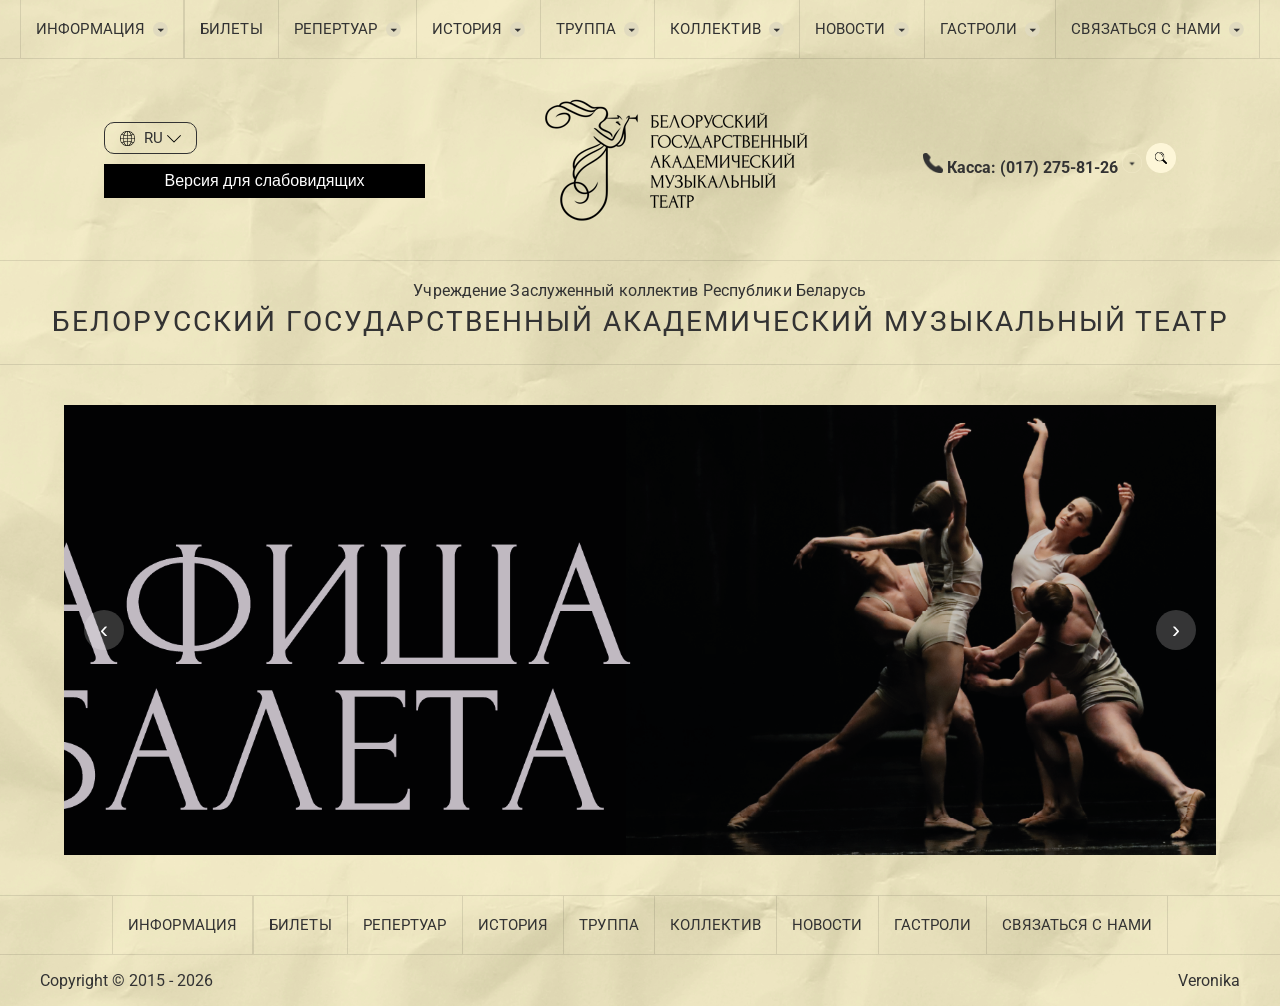
==== index.html @ f8fd2db9 "Initial commit" ====
<!DOCTYPE html>
<html lang="ru">
<head>
    <meta charset="UTF-8">
    <meta name="viewport" content="width=device-width, initial-scale=1.0">
    <title>Белорусский Государственный Академический Музыкальный Театр</title>
    <link rel="stylesheet" href="style.css">
    <link rel="preconnect" href="https://fonts.googleapis.com">
    <link rel="preconnect" href="https://fonts.gstatic.com" crossorigin>
    <link href="https://fonts.googleapis.com/css2?family=Roboto:wght@300;400;700&display=swap" rel="stylesheet">
    <link rel="icon" href="resurse/logo_teatra_s_nazvaniem 1.png" type="image/png">
</head>
<body>

    <nav class="top-nav">
        <ul>
            <li>ИНФОРМАЦИЯ <img src="resurse/arrow2.png"></li>
            <a href="ticket.html"><li>БИЛЕТЫ</li></a>
            <li>РЕПЕРТУАР <img src="resurse/arrow2.png"></li>
            <li>ИСТОРИЯ <img src="resurse/arrow2.png"></li>
            <li>ТРУППА <img src="resurse/arrow2.png"></li>
            <li>КОЛЛЕКТИВ <img src="resurse/arrow2.png"></li>
            <li>НОВОСТИ <img src="resurse/arrow2.png"></li>
            <li>ГАСТРОЛИ <img src="resurse/arrow2.png"></li>
            <li>СВЯЗАТЬСЯ С НАМИ <img src="resurse/arrow2.png"></li>
        </ul>
    </nav>

    <header class="main-header">
        <div class="header-top-row">
            <div class="left-controls">
                <div class="lang-selector"><img id="glob" src="resurse/globus.png"> RU <img src="resurse/arrow.png"></div>
                <button class="vision-btn">Версия для слабовидящих</button>
            </div>

            <div class="logo-container">
                <a href="index.html"><img src="resurse/logo_teatra_s_nazvaniem.webp" alt="Logo" class="logo-img"></a>
            </div>

            <div class="right-controls">
                    <div class="phone-container"> <span class="phone">
                            <img src="resurse/phone.png"> 
                            Касса: (017) 275-81-26 
                            <img src="resurse/arrow3.png" class="arrow-icon">
                        </span>
                        
                        <div class="phone-tooltip">
                            <p class="tooltip-phone">Касса: (017) 275-81-26</p>
                            <p class="tooltip-address">220030, г. Минск, ул. Мясникова, 44</p>
                        </div>
                    </div>
                    <span class="search-icon"><img src="resurse/lupa.png"></span>
                </div>
        </div>

        <div class="header-title">
            <p class="subtitle">Учреждение Заслуженный коллектив Республики Беларусь</p>
            <h1>БЕЛОРУССКИЙ ГОСУДАРСТВЕННЫЙ АКАДЕМИЧЕСКИЙ МУЗЫКАЛЬНЫЙ ТЕАТР</h1>
        </div>
    </header>

    <main class="hero-slider">
        <div class="slider-content">
            <div class="slider-image-placeholder">
                <img src="resurse/afisha_baleta_slajder.webp" alt="Ballet">
            </div>
            <button class="prev-btn">‹</button>
            <button class="next-btn">›</button>
        </div>
    </main>

    <footer>
        <nav class="top-nav">
            <ul>
                <li>ИНФОРМАЦИЯ</li>
                <a href="ticket.html"><li>БИЛЕТЫ</li></a>
                <li>РЕПЕРТУАР </li>
                <li>ИСТОРИЯ </li>
                <li>ТРУППА </li>
                <li>КОЛЛЕКТИВ </li>
                <li>НОВОСТИ </li>
                <li>ГАСТРОЛИ </li>
                <li>СВЯЗАТЬСЯ С НАМИ</li>
            </ul>
         </nav>

        <div class="info_footer">
            <div class="footer">
                <div><p>Copyright © 2015 - 2026</p></div>
                <div><p>Veronika</p></div>
            </div>
        </div>
        
    </footer>
</body>
</html>
---- style.css ----
/* Общие стили и фон под "старую бумагу" */
body {
    margin: 0;
    padding: 0;
    font-family: 'Roboto';
	src: url(http://fonts.gstatic.com/s/roboto/v15/mErvLBYg_cXG3rLvUsKT_fesZW2xOQ-xsNqO47m55DA.woff2);
    background-color: #e8e2c8; /* Бежевый оттенок */
    background-image: url(resurse/backgroung.png); /* Текстура бумаги */
    color: #333;
}

/* Верхнее меню */
.top-nav {
    border-bottom: 1px solid rgba(0,0,0,0.1);
    padding: 0;
}

.top-nav ul {
    display: flex;
    justify-content: center;
    list-style: none;
    padding: 0 0;
    margin: 0;
    font-size: 15px;
    letter-spacing: 0.1px;
}

.top-nav li {
    padding: 20px 15px;
    cursor: pointer;
    border-right: 1px solid rgba(0,0,0,0.1);
    display: flex;
    align-items: center;
    gap: 8px;
}

.top-nav li:first-child {
    border-left: 1px solid rgba(0,0,0,0.1);
}

.top-nav li:hover {
    background-color: #C6BE95; 
    color: #FDF6D8;    
    transition: 0.3s ease;       
}

.top-nav img{
    width: 15px;
    vertical-align: middle; 
}

/* Шапка */
.main-header{
    padding-bottom: 26px;
    border-bottom: 1px solid rgba(0,0,0,0.1);
}

.header-top-row {
    display: flex;
    justify-content: space-around;
    align-items: center;
    padding: 20px 50px;
    border-bottom: 1px solid rgba(0,0,0,0.1);
}

.lang-selector {
    border: 1px solid #333;
    padding: 6px 15px;
    display: inline-block;
    font-size: 15px;
    margin-bottom: 10px;
    border-radius: 10px;
    vertical-align: middle; 
}

#glob {
    width: 15px;
    object-fit: contain; 
    vertical-align: middle; 
    margin-right: 5px; 
}

.vision-btn {
    display: block;
    background: #000;
    color: #fff;
    border: none;
    padding: 8px 60px;
    font-size: 16px;
    cursor: pointer;
}

.vision-btn:hover {
    background-color: #C6BE95; 
    color: #FDF6D8;    
    transition: 0.3s ease;       
}

.logo-container {
    display: flex;
    align-items: center;
    text-align: left;
}

.logo-text {
    font-size: 14px;
    font-weight: bold;
    margin-left: 15px;
    line-height: 1.1;
}

.header-title {
    text-align: center;
    margin-top: 20px;
}

.subtitle {
    font-size: 16px;
    margin-bottom: 5px;
    letter-spacing: 0.1px;
}

.header-title h1 {
    font-size: 28px;
    font-weight: normal;
    letter-spacing: 2px;
    margin: 0;
}

.right-controls{
    font-weight: bold;
}
.right-controls img{
    width: 20px;
}

.search-icon img{
    width: 30px;
}

a {
    text-decoration: none;
    color: inherit;        
}
/* Слайдер */
.hero-slider {
    width: 90%;
    max-width: 1692px;
    margin: 40px auto;
    position: relative;
    background: #000; /* Фон для области контента */
    height: 450px;
    overflow: hidden;
}

.slider-content {
    display: flex;
    height: 100%;
}

.slider-text {
    width: 50%;
    color: #fff;
    display: flex;
    align-items: center;
    padding-left: 40px;
    z-index: 2;
}

.afisha-title {
    font-size: 90px;
    line-height: 0.9;
    font-family: serif;
    text-transform: uppercase;
}

.slider-image-placeholder {
    width: 100%;
    position: absolute;
    right: 0;
}

.slider-image-placeholder img {
    width: 100%;
    height: 450px;
    object-fit: cover;
    opacity: 0.8;
}

/* Кнопки навигации слайдера */
.prev-btn, .next-btn {
    position: absolute;
    top: 50%;
    transform: translateY(-50%);
    background: rgba(255,255,255,0.2);
    color: white;
    border: none;
    width: 40px;
    height: 40px;
    border-radius: 50%;
    cursor: pointer;
    font-size: 24px;
}

.prev-btn { left: 20px; }
.next-btn { right: 20px; }


/* Контейнер для позиционирования */
.phone-container {
    position: relative;
    display: inline-block;
    cursor: pointer;
}

/* Стили самого всплывающего окна */
.phone-tooltip {
    display: none; /* Скрыто по умолчанию */
    position: absolute;
    top: 100%; /* Появляется под текстом */
    right: 0;
    background-color: #c2c09c; /* Цвет как на скрине */
    padding: 20px;
    border-radius: 8px;
    box-shadow: 0 4px 15px rgba(0,0,0,0.2);
    width: 280px;
    z-index: 100;
    margin-top: 10px;
}

/* Показываем при наведении */
.phone-container:hover .phone-tooltip {
    display: block;
}

/* Стили текста внутри подсказки */
.tooltip-phone {
    font-weight: 900;
    font-size: 18px;
    color: #333;
    margin: 0 0 10px 0;
}

.tooltip-address {
    font-size: 16px;
    line-height: 1.4;
    color: #444;
    margin: 0;
}

/* Небольшой "треугольник" сверху окна (по желанию) */
.phone-tooltip::before {
    content: '';
    position: absolute;
    top: -8px;
    right: 25px;
    border-left: 8px solid transparent;
    border-right: 8px solid transparent;
    border-bottom: 8px solid #c2c09c;
}


footer nav{
    border-top: 1px solid rgba(0,0,0,0.1);
    border-bottom: 1px solid rgba(0,0,0,0.1);
}
 
.info_footer {
    display: flex;
    justify-content: center; 
    width: 100%;
}

.footer {
    display: flex;
    justify-content: space-between; 
    align-items: center;
    width: 100%;
    max-width: 1200px; 
    box-sizing: border-box;
}
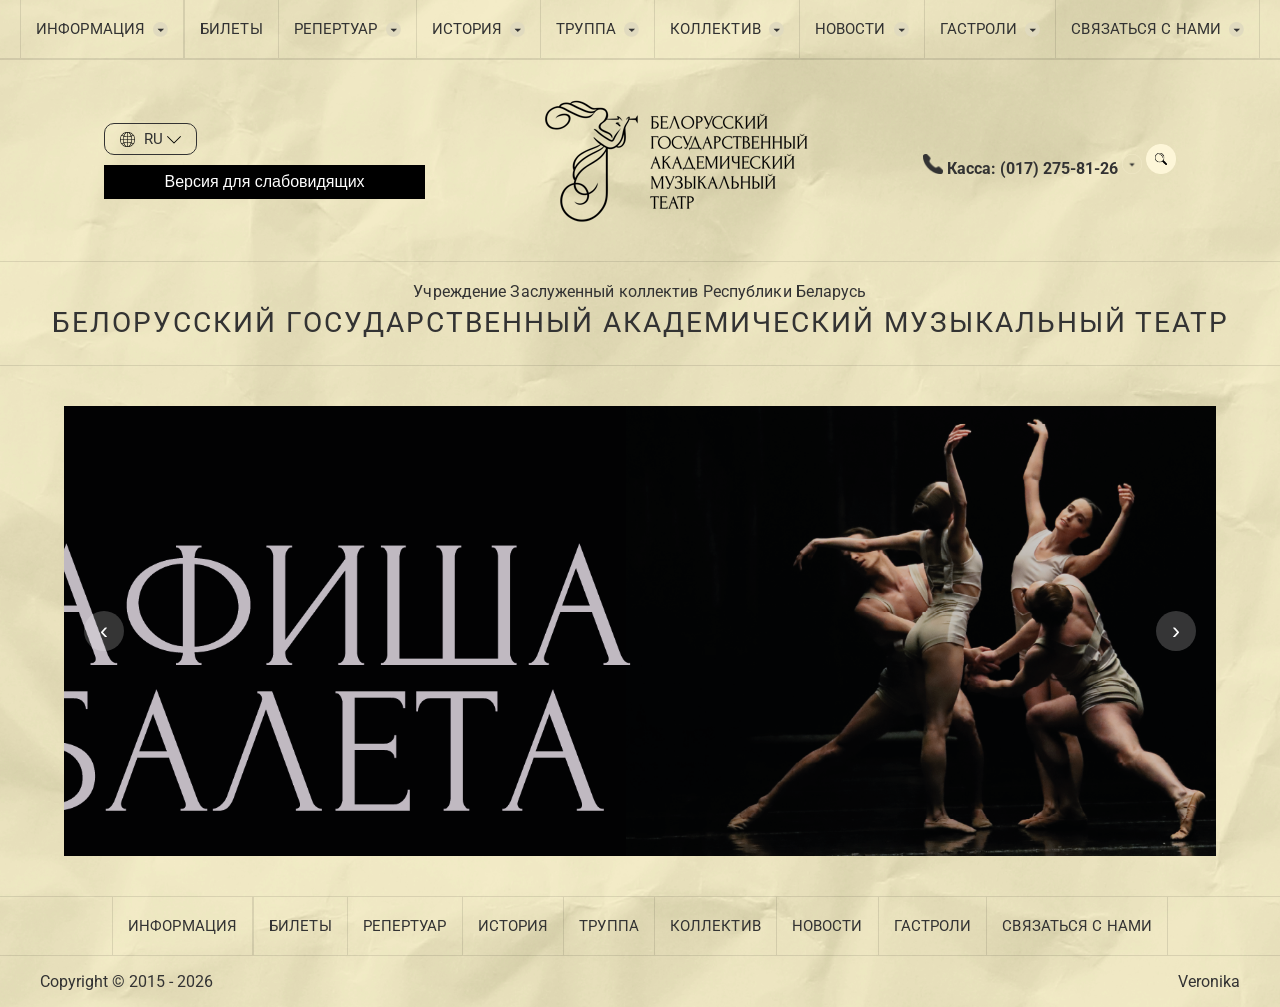
==== commit 5113aa20: "Add files via upload" ====
--- a/index.html
+++ b/index.html
@@ -1,96 +1,107 @@
-<!DOCTYPE html>
-<html lang="ru">
-<head>
-    <meta charset="UTF-8">
-    <meta name="viewport" content="width=device-width, initial-scale=1.0">
-    <title>Белорусский Государственный Академический Музыкальный Театр</title>
-    <link rel="stylesheet" href="style.css">
-    <link rel="preconnect" href="https://fonts.googleapis.com">
-    <link rel="preconnect" href="https://fonts.gstatic.com" crossorigin>
-    <link href="https://fonts.googleapis.com/css2?family=Roboto:wght@300;400;700&display=swap" rel="stylesheet">
-    <link rel="icon" href="resurse/logo_teatra_s_nazvaniem 1.png" type="image/png">
-</head>
-<body>
-
-    <nav class="top-nav">
-        <ul>
-            <li>ИНФОРМАЦИЯ <img src="resurse/arrow2.png"></li>
-            <a href="ticket.html"><li>БИЛЕТЫ</li></a>
-            <li>РЕПЕРТУАР <img src="resurse/arrow2.png"></li>
-            <li>ИСТОРИЯ <img src="resurse/arrow2.png"></li>
-            <li>ТРУППА <img src="resurse/arrow2.png"></li>
-            <li>КОЛЛЕКТИВ <img src="resurse/arrow2.png"></li>
-            <li>НОВОСТИ <img src="resurse/arrow2.png"></li>
-            <li>ГАСТРОЛИ <img src="resurse/arrow2.png"></li>
-            <li>СВЯЗАТЬСЯ С НАМИ <img src="resurse/arrow2.png"></li>
-        </ul>
-    </nav>
-
-    <header class="main-header">
-        <div class="header-top-row">
-            <div class="left-controls">
-                <div class="lang-selector"><img id="glob" src="resurse/globus.png"> RU <img src="resurse/arrow.png"></div>
-                <button class="vision-btn">Версия для слабовидящих</button>
-            </div>
-
-            <div class="logo-container">
-                <a href="index.html"><img src="resurse/logo_teatra_s_nazvaniem.webp" alt="Logo" class="logo-img"></a>
-            </div>
-
-            <div class="right-controls">
-                    <div class="phone-container"> <span class="phone">
-                            <img src="resurse/phone.png"> 
-                            Касса: (017) 275-81-26 
-                            <img src="resurse/arrow3.png" class="arrow-icon">
-                        </span>
-                        
-                        <div class="phone-tooltip">
-                            <p class="tooltip-phone">Касса: (017) 275-81-26</p>
-                            <p class="tooltip-address">220030, г. Минск, ул. Мясникова, 44</p>
-                        </div>
-                    </div>
-                    <span class="search-icon"><img src="resurse/lupa.png"></span>
-                </div>
-        </div>
-
-        <div class="header-title">
-            <p class="subtitle">Учреждение Заслуженный коллектив Республики Беларусь</p>
-            <h1>БЕЛОРУССКИЙ ГОСУДАРСТВЕННЫЙ АКАДЕМИЧЕСКИЙ МУЗЫКАЛЬНЫЙ ТЕАТР</h1>
-        </div>
-    </header>
-
-    <main class="hero-slider">
-        <div class="slider-content">
-            <div class="slider-image-placeholder">
-                <img src="resurse/afisha_baleta_slajder.webp" alt="Ballet">
-            </div>
-            <button class="prev-btn">‹</button>
-            <button class="next-btn">›</button>
-        </div>
-    </main>
-
-    <footer>
-        <nav class="top-nav">
-            <ul>
-                <li>ИНФОРМАЦИЯ</li>
-                <a href="ticket.html"><li>БИЛЕТЫ</li></a>
-                <li>РЕПЕРТУАР </li>
-                <li>ИСТОРИЯ </li>
-                <li>ТРУППА </li>
-                <li>КОЛЛЕКТИВ </li>
-                <li>НОВОСТИ </li>
-                <li>ГАСТРОЛИ </li>
-                <li>СВЯЗАТЬСЯ С НАМИ</li>
-            </ul>
-         </nav>
-
-        <div class="info_footer">
-            <div class="footer">
-                <div><p>Copyright © 2015 - 2026</p></div>
-                <div><p>Veronika</p></div>
-            </div>
-        </div>
-        
-    </footer>
-</body>
+<!DOCTYPE html>
+<html lang="ru">
+<head>
+    <meta charset="UTF-8">
+    <meta name="viewport" content="width=device-width, initial-scale=1.0">
+    <title>Белорусский Государственный Академический Музыкальный Театр</title>
+    <link rel="stylesheet" href="style.css">
+    <link rel="stylesheet" href="mobile.css">
+    <link rel="preconnect" href="https://fonts.googleapis.com">
+    <link rel="preconnect" href="https://fonts.gstatic.com" crossorigin>
+    <link href="https://fonts.googleapis.com/css2?family=Roboto:wght@300;400;700&display=swap" rel="stylesheet">
+    <link rel="icon" href="resurse/logo_teatra_s_nazvaniem 1.png" type="image/png">
+</head>
+<body>
+
+    <nav class="top-nav">
+        <nav class="top-nav">
+            <div class="burger-menu" id="burger-toggle">
+                <span></span>
+                <span></span>
+                <span></span>
+            </div>
+            
+            <ul id="nav-list">
+                <li>ИНФОРМАЦИЯ <img src="resurse/arrow2.png"></li>
+                <a href="ticket.html"><li>БИЛЕТЫ</li></a>
+                <li>РЕПЕРТУАР <img src="resurse/arrow2.png"></li>
+                <li>ИСТОРИЯ <img src="resurse/arrow2.png"></li>
+                <li>ТРУППА <img src="resurse/arrow2.png"></li>
+                <li>КОЛЛЕКТИВ <img src="resurse/arrow2.png"></li>
+                <li>НОВОСТИ <img src="resurse/arrow2.png"></li>
+                <li>ГАСТРОЛИ <img src="resurse/arrow2.png"></li>
+                <li>СВЯЗАТЬСЯ С НАМИ <img src="resurse/arrow2.png"></li>
+            </ul>
+        </nav>
+        
+    </nav>
+
+    <header class="main-header">
+        <div class="header-top-row">
+            <div class="left-controls">
+                <div class="lang-selector"><img id="glob" src="resurse/globus.png"> RU <img src="resurse/arrow.png"></div>
+                <button class="vision-btn">Версия для слабовидящих</button>
+            </div>
+
+            <div class="logo-container">
+                <a href="index.html"><img src="resurse/logo_teatra_s_nazvaniem.webp" alt="Logo" class="logo-img"></a>
+            </div>
+
+            <div class="right-controls">
+                    <div class="phone-container"> <span class="phone">
+                            <img src="resurse/phone.png"> 
+                            Касса: (017) 275-81-26 
+                            <img src="resurse/arrow3.png" class="arrow-icon">
+                        </span>
+                        
+                        <div class="phone-tooltip">
+                            <p class="tooltip-phone">Касса: (017) 275-81-26</p>
+                            <p class="tooltip-address">220030, г. Минск, ул. Мясникова, 44</p>
+                        </div>
+                    </div>
+                    <span class="search-icon"><img src="resurse/lupa.png"></span>
+                </div>
+        </div>
+
+        <div class="header-title">
+            <p class="subtitle">Учреждение Заслуженный коллектив Республики Беларусь</p>
+            <h1>БЕЛОРУССКИЙ ГОСУДАРСТВЕННЫЙ АКАДЕМИЧЕСКИЙ МУЗЫКАЛЬНЫЙ ТЕАТР</h1>
+        </div>
+    </header>
+
+    <main class="hero-slider">
+        <div class="slider-content">
+            <div class="slider-image-placeholder">
+                <img src="resurse/afisha_baleta_slajder.webp" alt="Ballet">
+            </div>
+            <button class="prev-btn">‹</button>
+            <button class="next-btn">›</button>
+        </div>
+    </main>
+
+    <footer>
+        <nav class="top-nav">
+            <ul>
+                <li>ИНФОРМАЦИЯ</li>
+                <a href="ticket.html"><li>БИЛЕТЫ</li></a>
+                <li>РЕПЕРТУАР </li>
+                <li>ИСТОРИЯ </li>
+                <li>ТРУППА </li>
+                <li>КОЛЛЕКТИВ </li>
+                <li>НОВОСТИ </li>
+                <li>ГАСТРОЛИ </li>
+                <li>СВЯЗАТЬСЯ С НАМИ</li>
+            </ul>
+         </nav>
+
+        <div class="info_footer">
+            <div class="footer">
+                <div><p>Copyright © 2015 - 2026</p></div>
+                <div><p>Veronika</p></div>
+            </div>
+        </div>
+        
+    </footer>
+    <script src="main.js"></script>
+</body>
 </html>
--- a/style.css
+++ b/style.css
@@ -1,281 +1,281 @@
-/* Общие стили и фон под "старую бумагу" */
-body {
-    margin: 0;
-    padding: 0;
-    font-family: 'Roboto';
-	src: url(http://fonts.gstatic.com/s/roboto/v15/mErvLBYg_cXG3rLvUsKT_fesZW2xOQ-xsNqO47m55DA.woff2);
-    background-color: #e8e2c8; /* Бежевый оттенок */
-    background-image: url(resurse/backgroung.png); /* Текстура бумаги */
-    color: #333;
-}
-
-/* Верхнее меню */
-.top-nav {
-    border-bottom: 1px solid rgba(0,0,0,0.1);
-    padding: 0;
-}
-
-.top-nav ul {
-    display: flex;
-    justify-content: center;
-    list-style: none;
-    padding: 0 0;
-    margin: 0;
-    font-size: 15px;
-    letter-spacing: 0.1px;
-}
-
-.top-nav li {
-    padding: 20px 15px;
-    cursor: pointer;
-    border-right: 1px solid rgba(0,0,0,0.1);
-    display: flex;
-    align-items: center;
-    gap: 8px;
-}
-
-.top-nav li:first-child {
-    border-left: 1px solid rgba(0,0,0,0.1);
-}
-
-.top-nav li:hover {
-    background-color: #C6BE95; 
-    color: #FDF6D8;    
-    transition: 0.3s ease;       
-}
-
-.top-nav img{
-    width: 15px;
-    vertical-align: middle; 
-}
-
-/* Шапка */
-.main-header{
-    padding-bottom: 26px;
-    border-bottom: 1px solid rgba(0,0,0,0.1);
-}
-
-.header-top-row {
-    display: flex;
-    justify-content: space-around;
-    align-items: center;
-    padding: 20px 50px;
-    border-bottom: 1px solid rgba(0,0,0,0.1);
-}
-
-.lang-selector {
-    border: 1px solid #333;
-    padding: 6px 15px;
-    display: inline-block;
-    font-size: 15px;
-    margin-bottom: 10px;
-    border-radius: 10px;
-    vertical-align: middle; 
-}
-
-#glob {
-    width: 15px;
-    object-fit: contain; 
-    vertical-align: middle; 
-    margin-right: 5px; 
-}
-
-.vision-btn {
-    display: block;
-    background: #000;
-    color: #fff;
-    border: none;
-    padding: 8px 60px;
-    font-size: 16px;
-    cursor: pointer;
-}
-
-.vision-btn:hover {
-    background-color: #C6BE95; 
-    color: #FDF6D8;    
-    transition: 0.3s ease;       
-}
-
-.logo-container {
-    display: flex;
-    align-items: center;
-    text-align: left;
-}
-
-.logo-text {
-    font-size: 14px;
-    font-weight: bold;
-    margin-left: 15px;
-    line-height: 1.1;
-}
-
-.header-title {
-    text-align: center;
-    margin-top: 20px;
-}
-
-.subtitle {
-    font-size: 16px;
-    margin-bottom: 5px;
-    letter-spacing: 0.1px;
-}
-
-.header-title h1 {
-    font-size: 28px;
-    font-weight: normal;
-    letter-spacing: 2px;
-    margin: 0;
-}
-
-.right-controls{
-    font-weight: bold;
-}
-.right-controls img{
-    width: 20px;
-}
-
-.search-icon img{
-    width: 30px;
-}
-
-a {
-    text-decoration: none;
-    color: inherit;        
-}
-/* Слайдер */
-.hero-slider {
-    width: 90%;
-    max-width: 1692px;
-    margin: 40px auto;
-    position: relative;
-    background: #000; /* Фон для области контента */
-    height: 450px;
-    overflow: hidden;
-}
-
-.slider-content {
-    display: flex;
-    height: 100%;
-}
-
-.slider-text {
-    width: 50%;
-    color: #fff;
-    display: flex;
-    align-items: center;
-    padding-left: 40px;
-    z-index: 2;
-}
-
-.afisha-title {
-    font-size: 90px;
-    line-height: 0.9;
-    font-family: serif;
-    text-transform: uppercase;
-}
-
-.slider-image-placeholder {
-    width: 100%;
-    position: absolute;
-    right: 0;
-}
-
-.slider-image-placeholder img {
-    width: 100%;
-    height: 450px;
-    object-fit: cover;
-    opacity: 0.8;
-}
-
-/* Кнопки навигации слайдера */
-.prev-btn, .next-btn {
-    position: absolute;
-    top: 50%;
-    transform: translateY(-50%);
-    background: rgba(255,255,255,0.2);
-    color: white;
-    border: none;
-    width: 40px;
-    height: 40px;
-    border-radius: 50%;
-    cursor: pointer;
-    font-size: 24px;
-}
-
-.prev-btn { left: 20px; }
-.next-btn { right: 20px; }
-
-
-/* Контейнер для позиционирования */
-.phone-container {
-    position: relative;
-    display: inline-block;
-    cursor: pointer;
-}
-
-/* Стили самого всплывающего окна */
-.phone-tooltip {
-    display: none; /* Скрыто по умолчанию */
-    position: absolute;
-    top: 100%; /* Появляется под текстом */
-    right: 0;
-    background-color: #c2c09c; /* Цвет как на скрине */
-    padding: 20px;
-    border-radius: 8px;
-    box-shadow: 0 4px 15px rgba(0,0,0,0.2);
-    width: 280px;
-    z-index: 100;
-    margin-top: 10px;
-}
-
-/* Показываем при наведении */
-.phone-container:hover .phone-tooltip {
-    display: block;
-}
-
-/* Стили текста внутри подсказки */
-.tooltip-phone {
-    font-weight: 900;
-    font-size: 18px;
-    color: #333;
-    margin: 0 0 10px 0;
-}
-
-.tooltip-address {
-    font-size: 16px;
-    line-height: 1.4;
-    color: #444;
-    margin: 0;
-}
-
-/* Небольшой "треугольник" сверху окна (по желанию) */
-.phone-tooltip::before {
-    content: '';
-    position: absolute;
-    top: -8px;
-    right: 25px;
-    border-left: 8px solid transparent;
-    border-right: 8px solid transparent;
-    border-bottom: 8px solid #c2c09c;
-}
-
-
-footer nav{
-    border-top: 1px solid rgba(0,0,0,0.1);
-    border-bottom: 1px solid rgba(0,0,0,0.1);
-}
- 
-.info_footer {
-    display: flex;
-    justify-content: center; 
-    width: 100%;
-}
-
-.footer {
-    display: flex;
-    justify-content: space-between; 
-    align-items: center;
-    width: 100%;
-    max-width: 1200px; 
-    box-sizing: border-box;
-}
+/* Общие стили и фон под "старую бумагу" */
+body {
+    margin: 0;
+    padding: 0;
+    font-family: 'Roboto';
+	src: url(http://fonts.gstatic.com/s/roboto/v15/mErvLBYg_cXG3rLvUsKT_fesZW2xOQ-xsNqO47m55DA.woff2);
+    background-color: #e8e2c8; /* Бежевый оттенок */
+    background-image: url(resurse/backgroung.png); /* Текстура бумаги */
+    color: #333;
+}
+
+/* Верхнее меню */
+.top-nav {
+    border-bottom: 1px solid rgba(0,0,0,0.1);
+    padding: 0;
+}
+
+.top-nav ul {
+    display: flex;
+    justify-content: center;
+    list-style: none;
+    padding: 0 0;
+    margin: 0;
+    font-size: 15px;
+    letter-spacing: 0.1px;
+}
+
+.top-nav li {
+    padding: 20px 15px;
+    cursor: pointer;
+    border-right: 1px solid rgba(0,0,0,0.1);
+    display: flex;
+    align-items: center;
+    gap: 8px;
+}
+
+.top-nav li:first-child {
+    border-left: 1px solid rgba(0,0,0,0.1);
+}
+
+.top-nav li:hover {
+    background-color: #C6BE95; 
+    color: #FDF6D8;    
+    transition: 0.3s ease;       
+}
+
+.top-nav img{
+    width: 15px;
+    vertical-align: middle; 
+}
+
+/* Шапка */
+.main-header{
+    padding-bottom: 26px;
+    border-bottom: 1px solid rgba(0,0,0,0.1);
+}
+
+.header-top-row {
+    display: flex;
+    justify-content: space-around;
+    align-items: center;
+    padding: 20px 50px;
+    border-bottom: 1px solid rgba(0,0,0,0.1);
+}
+
+.lang-selector {
+    border: 1px solid #333;
+    padding: 6px 15px;
+    display: inline-block;
+    font-size: 15px;
+    margin-bottom: 10px;
+    border-radius: 10px;
+    vertical-align: middle; 
+}
+
+#glob {
+    width: 15px;
+    object-fit: contain; 
+    vertical-align: middle; 
+    margin-right: 5px; 
+}
+
+.vision-btn {
+    display: block;
+    background: #000;
+    color: #fff;
+    border: none;
+    padding: 8px 60px;
+    font-size: 16px;
+    cursor: pointer;
+}
+
+.vision-btn:hover {
+    background-color: #C6BE95; 
+    color: #FDF6D8;    
+    transition: 0.3s ease;       
+}
+
+.logo-container {
+    display: flex;
+    align-items: center;
+    text-align: left;
+}
+
+.logo-text {
+    font-size: 14px;
+    font-weight: bold;
+    margin-left: 15px;
+    line-height: 1.1;
+}
+
+.header-title {
+    text-align: center;
+    margin-top: 20px;
+}
+
+.subtitle {
+    font-size: 16px;
+    margin-bottom: 5px;
+    letter-spacing: 0.1px;
+}
+
+.header-title h1 {
+    font-size: 28px;
+    font-weight: normal;
+    letter-spacing: 2px;
+    margin: 0;
+}
+
+.right-controls{
+    font-weight: bold;
+}
+.right-controls img{
+    width: 20px;
+}
+
+.search-icon img{
+    width: 30px;
+}
+
+a {
+    text-decoration: none;
+    color: inherit;        
+}
+/* Слайдер */
+.hero-slider {
+    width: 90%;
+    max-width: 1692px;
+    margin: 40px auto;
+    position: relative;
+    background: #000; /* Фон для области контента */
+    height: 450px;
+    overflow: hidden;
+}
+
+.slider-content {
+    display: flex;
+    height: 100%;
+}
+
+.slider-text {
+    width: 50%;
+    color: #fff;
+    display: flex;
+    align-items: center;
+    padding-left: 40px;
+    z-index: 2;
+}
+
+.afisha-title {
+    font-size: 90px;
+    line-height: 0.9;
+    font-family: serif;
+    text-transform: uppercase;
+}
+
+.slider-image-placeholder {
+    width: 100%;
+    position: absolute;
+    right: 0;
+}
+
+.slider-image-placeholder img {
+    width: 100%;
+    height: 450px;
+    object-fit: cover;
+    opacity: 0.8;
+}
+
+/* Кнопки навигации слайдера */
+.prev-btn, .next-btn {
+    position: absolute;
+    top: 50%;
+    transform: translateY(-50%);
+    background: rgba(255,255,255,0.2);
+    color: white;
+    border: none;
+    width: 40px;
+    height: 40px;
+    border-radius: 50%;
+    cursor: pointer;
+    font-size: 24px;
+}
+
+.prev-btn { left: 20px; }
+.next-btn { right: 20px; }
+
+
+/* Контейнер для позиционирования */
+.phone-container {
+    position: relative;
+    display: inline-block;
+    cursor: pointer;
+}
+
+/* Стили самого всплывающего окна */
+.phone-tooltip {
+    display: none; /* Скрыто по умолчанию */
+    position: absolute;
+    top: 100%; /* Появляется под текстом */
+    right: 0;
+    background-color: #c2c09c; /* Цвет как на скрине */
+    padding: 20px;
+    border-radius: 8px;
+    box-shadow: 0 4px 15px rgba(0,0,0,0.2);
+    width: 280px;
+    z-index: 100;
+    margin-top: 10px;
+}
+
+/* Показываем при наведении */
+.phone-container:hover .phone-tooltip {
+    display: block;
+}
+
+/* Стили текста внутри подсказки */
+.tooltip-phone {
+    font-weight: 900;
+    font-size: 18px;
+    color: #333;
+    margin: 0 0 10px 0;
+}
+
+.tooltip-address {
+    font-size: 16px;
+    line-height: 1.4;
+    color: #444;
+    margin: 0;
+}
+
+/* Небольшой "треугольник" сверху окна (по желанию) */
+.phone-tooltip::before {
+    content: '';
+    position: absolute;
+    top: -8px;
+    right: 25px;
+    border-left: 8px solid transparent;
+    border-right: 8px solid transparent;
+    border-bottom: 8px solid #c2c09c;
+}
+
+
+footer nav{
+    border-top: 1px solid rgba(0,0,0,0.1);
+    border-bottom: 1px solid rgba(0,0,0,0.1);
+}
+ 
+.info_footer {
+    display: flex;
+    justify-content: center; 
+    width: 100%;
+}
+
+.footer {
+    display: flex;
+    justify-content: space-between; 
+    align-items: center;
+    width: 100%;
+    max-width: 1200px; 
+    box-sizing: border-box;
+}
--- a/mobile.css
+++ b/mobile.css
@@ -0,0 +1,362 @@
+/* mobile.css */
+
+@media (max-width: 768px) {
+    /* Скрываем обычное меню */
+    .top-nav ul {
+        display: none; 
+        flex-direction: column;
+        position: absolute;
+        top: 60px; /* Высота вашей навигации */
+        left: 0;
+        width: 100%;
+        background-color: #e8e2c8; /* Цвет бумаги из style.css */
+        background-image: url(resurse/backgroung.png);
+        z-index: 1000;
+        border-bottom: 2px solid rgba(0,0,0,0.1);
+        padding: 20px 0;
+    }
+
+    /* Показываем меню, когда добавлен класс 'active' */
+    .top-nav ul.active {
+        display: flex;
+    }
+
+    .top-nav li {
+        border-right: none;
+        border-bottom: 1px solid rgba(0,0,0,0.05);
+        justify-content: center;
+        width: 100%;
+        padding: 15px 0;
+    }
+
+    /* Стили кнопки бургера */
+    .burger-menu {
+        display: flex;
+        flex-direction: column;
+        justify-content: space-between;
+        width: 30px;
+        height: 21px;
+        cursor: pointer;
+        padding: 15px;
+        z-index: 1001;
+    }
+
+    .burger-menu span {
+        display: block;
+        width: 100%;
+        height: 3px;
+        background-color: #333;
+        transition: 0.3s;
+        border-radius: 2px;
+    }
+
+    /* Анимация бургера в крестик */
+    .burger-menu.open span:nth-child(1) {
+        transform: translateY(9px) rotate(45deg);
+    }
+    .burger-menu.open span:nth-child(2) {
+        opacity: 0;
+    }
+    .burger-menu.open span:nth-child(3) {
+        transform: translateY(-9px) rotate(-45deg);
+    }
+
+    /* Адаптация шапки под мобильные */
+    .header-title h1 {
+        font-size: 24px !important;
+        padding: 0 10px;
+    }
+
+    .header-top-row {
+        flex-direction: column;
+        padding: 10px !important;
+        gap: 20px !important;
+    }
+
+    /* Адаптация карточек билетов */
+    .ticket-card {
+        flex-direction: column;
+        text-align: center;
+        padding: 20px;
+    }
+
+    .event-meta {
+        align-items: center !important;
+        margin-top: 15px;
+    }
+
+    /* Схема мест (делаем скролл, так как зал широкий) */
+    .seating-section {
+        overflow-x: auto;
+        padding-bottom: 20px;
+    }
+    
+    .row {
+        min-width: 600px; /* Чтобы ряды не слипались */
+    }
+}
+
+/* ====================== ОБЩИЕ МОБИЛЬНЫЕ ПРАВИЛА ====================== */
+@media (max-width: 768px) {
+    body {
+        font-size: 14px;
+        line-height: 1.5;
+    }
+
+    .content-wrapper {
+        width: 95% !important;
+        max-width: 95% !important;
+        padding-left: 0px !important;
+    }
+
+    /* Шапка */
+    .header-top-row {
+        flex-direction: row !important;
+        justify-content: space-between !important;
+        padding: 12px 15px !important;
+        gap: 10px;
+    }
+
+    .left-controls { display: none; }
+
+    .logo-container img {
+        max-width: 175px;
+        height: auto;
+    }
+
+    .header-title h1 {
+        font-size: 14px !important;
+        padding: 0 10px;
+    }
+
+    .phone-container{
+        font-size: 10px;
+    }
+
+    .phone-container img{
+        width: 10px;
+    }
+
+    .search-icon img{
+        width: 10px;
+    }
+    /* Страница билетов */
+    .page-title {
+        font-size: 36px !important;
+        padding: 25px 0 20px;
+    }
+
+    .filter-bar .content-wrapper.flex-between {
+        flex-direction: column;
+        gap: 18px;
+        padding: 15px;
+    }
+
+    .month-label {
+        font-size: 32px !important;
+        text-align: center;
+    }
+
+    .filters-container {
+        width: 100%;
+        flex-direction: column;
+        gap: 15px;
+    }
+
+    .ticket-card {
+        grid-template-columns: 1fr !important;
+        gap: 20px;
+        padding: 25px 0 !important;
+        text-align: center;
+    }
+
+    .event-image img {
+        width: 100% !important;
+        max-width: 320px !important;
+        height: 180px !important;
+        margin: 0 auto;
+    }
+
+    .buy-btn {
+        padding: 16px 40px;
+        font-size: 18px;
+        width: 100%;
+        max-width: 320px;
+        margin: 10px auto 0;
+    }
+}
+
+/* ====================== СХЕМА ЗАЛА (seats.html) — САМАЯ ВАЖНАЯ ЧАСТЬ ====================== */
+@media (max-width: 768px) {
+    .main-container {
+        flex-direction: column !important;
+        padding: 10px 0px !important;
+        gap: 25px;
+    }
+
+    #header-top-row {
+        flex-direction: column;
+        align-items: center;
+        padding: 15px 10px !important;
+        gap: 15px;
+    }
+
+    .logo-container img {
+        max-width: 160px;
+    }
+
+    .selected-event-header {
+        flex-direction: row;
+        align-items: center;
+        width: 100%;
+        max-width: 380px;
+        padding: 12px 15px;
+        box-shadow: 0 4px 15px rgba(0,0,0,0.1);
+    }
+
+    .event-img img {
+        width: 120px !important;
+        height: 75px !important;
+    }
+
+    .event-text-details h2 {
+        font-size: 20px !important;
+    }
+
+    /* Зал */
+    .hall-wrapper,
+    .zoom-viewport {
+        width: 100% !important;
+    }
+
+    .hall-map {
+        padding: 20px 10px !important;
+        min-width: 320px; /* минимальная удобная ширина для зала */
+    }
+
+    .stage {
+        width: 92% !important;
+        max-width: 380px;
+        height: 40px;
+        font-size: 11px;
+        margin-bottom: 40px;
+    }
+
+    .seat {
+        width: 15px !important;
+        height: 16px !important;
+        font-size: 7px !important;
+        border-radius: 8px 8px 2px 2px;
+    }
+
+    .row-num {
+        width: 22px;
+        font-size: 10px;
+    }
+
+    .central-gap {
+        width: 45px;
+    }
+
+    .benuar {
+        margin-top: 35px;
+    }
+
+    .b-left, .b-right {
+        transform: none !important; /* убираем наклон на мобильных — мешает */
+    }
+
+    /* Корзина */
+    .booking-sidebar {
+        width: 100% !important;
+        position: static !important;
+        order: -1; /* поднимаем корзину выше зала на мобильных */
+    }
+
+    .cart-container {
+        padding: 20px 15px;
+    }
+
+    .cart-items-list {
+        max-height: 220px;
+    }
+
+    /* Легенда */
+    .legend-container {
+        flex-wrap: wrap;
+        gap: 15px 25px;
+        padding: 15px 10px;
+        font-size: 13px;
+    }
+
+    .legend-item {
+        gap: 8px;
+    }
+
+    /* Зум-контролы */
+    .zoom-controls {
+        gap: 8px;
+    }
+
+    .zoom-controls button {
+        padding: 10px 16px;
+        font-size: 16px;
+    }
+
+    .footer{
+        padding: 0 20px;
+    }
+}
+
+/* ====================== ОЧЕНЬ МАЛЕНЬКИЕ ЭКРАНЫ (<= 480px) ====================== */
+@media (max-width: 480px) {
+    .seat {
+        width: 13.5px !important;
+        height: 14.5px !important;
+        font-size: 6.5px !important;
+    }
+
+    .stage {
+        font-size: 10px;
+    }
+
+    .selected-event-header {
+        flex-direction: column;
+        text-align: center;
+        gap: 10px;
+    }
+
+    .event-img img {
+        width: 100% !important;
+        max-width: 180px;
+        height: 100px !important;
+    }
+
+    .modal-content {
+        width: 92% !important;
+        margin: 8% auto;
+        padding: 25px 18px;
+    }
+
+    .buy-btn {
+        font-size: 17px;
+        padding: 15px 30px;
+    }
+}
+
+/* ====================== МОДАЛЬНОЕ ОКНО ====================== */
+@media (max-width: 768px) {
+    .modal-content {
+        width: 92% !important;
+        max-width: 300px;
+    }
+
+    .credit-card-viz {
+        height: 160px;
+        padding: 20px;
+    }
+
+    .card-number-display {
+        font-size: 19px;
+    }
+}
